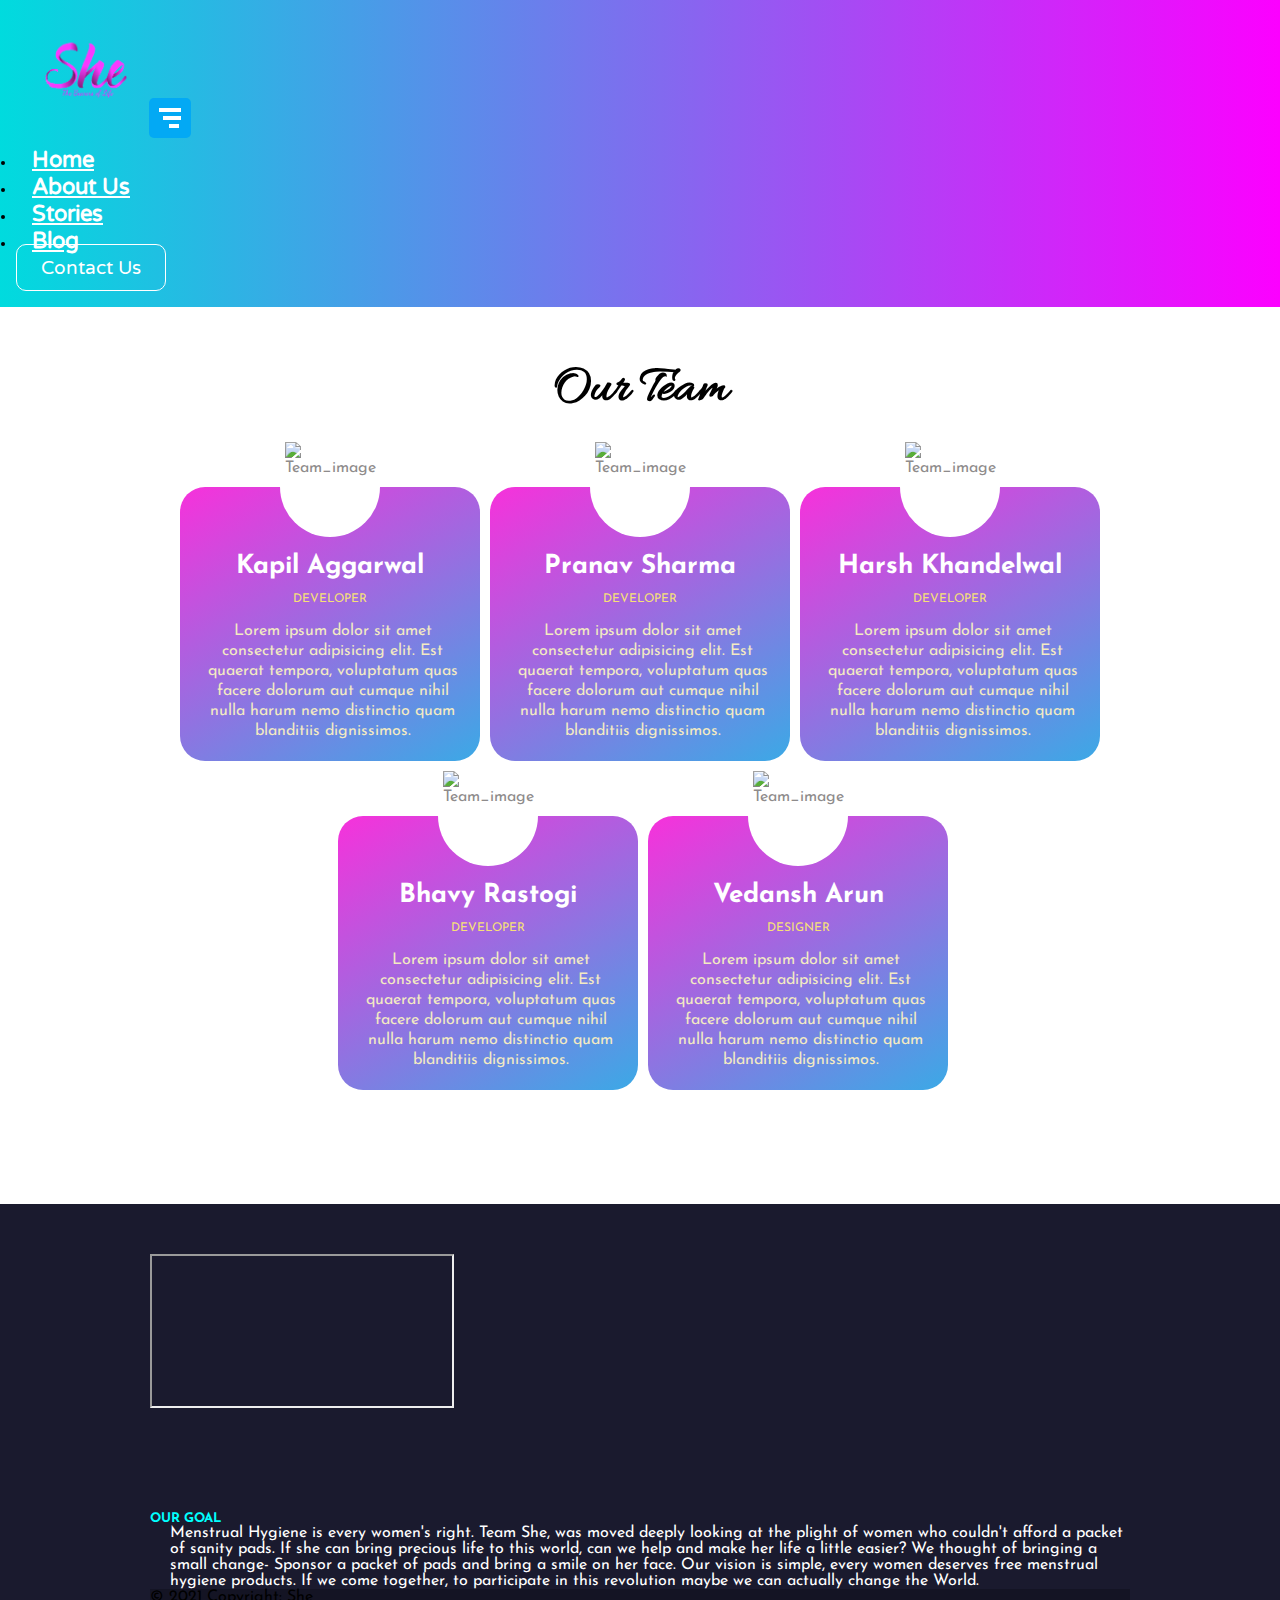
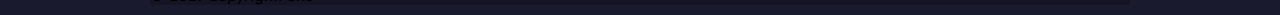
==== AboutUs.html @ 4059e91d "first commit" ====
<!DOCTYPE html>
<html lang="en" dir="ltr">
    <head>
        <meta charset="utf-8" />
        <title>She</title>
        <link
            href="https://cdn.jsdelivr.net/npm/bootstrap@5.0.0-beta1/dist/css/bootstrap.min.css"
            rel="stylesheet"
            integrity="sha384-giJF6kkoqNQ00vy+HMDP7azOuL0xtbfIcaT9wjKHr8RbDVddVHyTfAAsrekwKmP1"
            crossorigin="anonymous"
        />
        <script
            src="https://code.jquery.com/jquery-1.12.4.js"
            integrity="sha256-Qw82+bXyGq6MydymqBxNPYTaUXXq7c8v3CwiYwLLNXU="
            crossorigin="anonymous"
        ></script>
        <link rel="stylesheet" href="AboutUs.css" />
        <script
            src="https://kit.fontawesome.com/3adc49085c.js"
            crossorigin="anonymous"
        ></script>
        <style>
            .fab {
                border-radius: 100%;
            }
        </style>
    </head>
    <body>
        <header>
            <nav class="navbar navbar-expand-lg">
                <div class="container-fluid">
                    <a class="navbar-brand" href="#"
                        ><img
                            src="sheLogoFinal.png"
                            style="height: 7rem; width: 8rem"
                    /></a>
                    <button
                        class="navbar-toggler"
                        type="button"
                        data-bs-toggle="collapse"
                        data-bs-target="#navbarSupportedContent"
                        aria-controls="navbarSupportedContent"
                        aria-expanded="false"
                        aria-label="Toggle navigation"
                    >
                        <span></span>
                        <span></span>
                        <span></span>
                    </button>
                    <div
                        class="collapse navbar-collapse justify-content-between"
                        id="navbarSupportedContent"
                    >
                        <ul class="navbar-nav ms-auto mb-2 mb-lg-0">
                            <li class="nav-item">
                                <a
                                    class="nav-link active"
                                    aria-current="page"
                                    href="index.html"
                                    >Home</a
                                >
                            </li>
                            <li class="nav-item">
                                <a class="nav-link" href="#">About Us</a>
                            </li>
                            <li class="nav-item">
                                <a class="nav-link" href="info.html">Stories</a>
                            </li>
                            <li class="nav-item">
                                <a class="nav-link" href="blog.html">Blog</a>
                            </li>
                            <!-- <li class="nav-item">
                <a class="nav-link" href="#">Contact Us</a>
              </li> -->
                        </ul>
                        <ul class="navbar-nav ms-auto">
                            <button class="btn">Contact Us</button>
                        </ul>
                    </div>
                </div>
            </nav>
        </header>
        <div class="wrapper">
            <h1>Our Team</h1>
            <div class="team">
                <div class="team_member" style="margin-left: 10rem">
                    <div class="team_img">
                        <img
                            src="https://i.imgur.com/2pGPLrl.png"
                            alt="Team_image"
                        />
                    </div>
                    <h3>Kapil Aggarwal</h3>
                    <p class="role">Developer</p>
                    <p class="about-member">
                        Lorem ipsum dolor sit amet consectetur adipisicing elit.
                        Est quaerat tempora, voluptatum quas facere dolorum aut
                        cumque nihil nulla harum nemo distinctio quam blanditiis
                        dignissimos.
                    </p>
                </div>
                <div class="team_member">
                    <div class="team_img">
                        <img
                            src="https://i.imgur.com/2pGPLrl.png"
                            alt="Team_image"
                        />
                    </div>
                    <h3>Pranav Sharma</h3>
                    <p class="role">Developer</p>
                    <p class="about-member">
                        Lorem ipsum dolor sit amet consectetur adipisicing elit.
                        Est quaerat tempora, voluptatum quas facere dolorum aut
                        cumque nihil nulla harum nemo distinctio quam blanditiis
                        dignissimos.
                    </p>
                </div>
                <div class="team_member" style="margin-right: 10rem">
                    <div class="team_img">
                        <img
                            src="https://i.imgur.com/2pGPLrl.png"
                            alt="Team_image"
                        />
                    </div>
                    <h3>Harsh Khandelwal</h3>
                    <p class="role">Developer</p>
                    <p class="about-member">
                        Lorem ipsum dolor sit amet consectetur adipisicing elit.
                        Est quaerat tempora, voluptatum quas facere dolorum aut
                        cumque nihil nulla harum nemo distinctio quam blanditiis
                        dignissimos.
                    </p>
                </div>
                <div class="team_member" style="margin-left: 0.7rem">
                    <div class="team_img">
                        <img
                            src="https://i.imgur.com/2pGPLrl.png"
                            alt="Team_image"
                        />
                    </div>
                    <h3>Bhavy Rastogi</h3>
                    <p class="role">Developer</p>
                    <p class="about-member">
                        Lorem ipsum dolor sit amet consectetur adipisicing elit.
                        Est quaerat tempora, voluptatum quas facere dolorum aut
                        cumque nihil nulla harum nemo distinctio quam blanditiis
                        dignissimos.
                    </p>
                </div>
                <div class="team_member">
                    <div class="team_img">
                        <img
                            src="https://i.imgur.com/2pGPLrl.png"
                            alt="Team_image"
                        />
                    </div>
                    <h3>Vedansh Arun</h3>
                    <p class="role">Designer</p>
                    <p class="about-member">
                        Lorem ipsum dolor sit amet consectetur adipisicing elit.
                        Est quaerat tempora, voluptatum quas facere dolorum aut
                        cumque nihil nulla harum nemo distinctio quam blanditiis
                        dignissimos.
                    </p>
                </div>
            </div>
        </div>

        <section>
            <footer
                class="bg-dark text-center text-white"
                style="padding-right: 150px; padding-left: 150px"
            >
                <!--Grid row-->
                <div class="row">
                    <!--Grid column-->
                    <div class="col-lg-6">
                        <div class="ratio ratio-16x9">
                            <iframe
                                class="shadow-1-strong rounded"
                                src="https://www.youtube.com/embed/vlDzYIIOYmM"
                                title="YouTube video"
                                allowfullscreen
                            ></iframe>
                        </div>
                    </div>
                    <!--Grid column-->
                    <!--Grid column-->
                    <div class="col-lg-6 mb-4 mb-md-0">
                        <h5
                            class="text-uppercase"
                            style="margin-top: 100px; color: aqua"
                        >
                            OUR GOAL
                        </h5>

                        <p style="color: white">
                            Menstrual Hygiene is every women's right. Team She,
                            was moved deeply looking at the plight of women who
                            couldn't afford a packet of sanity pads. If she can
                            bring precious life to this world, can we help and
                            make her life a little easier? We thought of
                            bringing a small change- Sponsor a packet of pads
                            and bring a smile on her face. Our vision is simple,
                            every women deserves free menstrual hygiene
                            products. If we come together, to participate in
                            this revolution maybe we can actually change the
                            World.
                        </p>
                    </div>
                    <!--Grid column-->
                </div>
                <!--Grid row-->
                <!-- Grid container -->
                <div class="container p-4 pb-0">
                    <!-- Section: Social media -->
                    <section class="mb-4">
                        <!-- Facebook -->
                        <a
                            class="btn btn-outline-light btn-floating m-1"
                            href="#!"
                            role="button"
                            ><i class="fab fa-facebook-f"></i
                        ></a>

                        <!-- Twitter -->
                        <a
                            class="btn btn-outline-light btn-floating m-1"
                            href="#!"
                            role="button"
                            ><i
                                class="fab fa-twitter"
                                style="border-radius: 100px"
                            ></i
                        ></a>

                        <!-- Google -->
                        <a
                            class="btn btn-outline-light btn-floating m-1"
                            href="#!"
                            role="button"
                            ><i class="fab fa-google"></i
                        ></a>

                        <!-- Instagram -->
                        <a
                            class="btn btn-outline-light btn-floating m-1"
                            href="#!"
                            role="button"
                            ><i class="fab fa-instagram"></i
                        ></a>

                        <!-- Linkedin -->
                        <a
                            class="btn btn-outline-light btn-floating m-1"
                            href="#!"
                            role="button"
                            ><i class="fab fa-linkedin-in"></i
                        ></a>

                        <!-- Github -->
                        <a
                            class="btn btn-outline-light btn-floating m-1"
                            href="#!"
                            role="button"
                            ><i class="fab fa-github"></i
                        ></a>
                    </section>
                    <!-- Section: Social media -->
                </div>
                <!-- Grid container -->

                <!-- Copyright -->
                <div
                    class="text-center p-3"
                    style="background-color: rgba(0, 0, 0, 0.2)"
                >
                    © 2021 Copyright: She
                    <a class="text-white" href="https://mdbootstrap.com/"> </a>
                </div>
                <!-- Copyright -->
            </footer>
        </section>
    </body>
</html>
---- AboutUs.css ----
@import url('https://fonts.googleapis.com/css2?family=Pacifico&family=Roboto:wght@100&display=swap');
@import url('https://fonts.googleapis.com/css2?family=Roboto:wght@100&display=swap');
@import url('https://fonts.googleapis.com/css2?family=Varela+Round&display=swap');
@import url('https://fonts.googleapis.com/css?family=Allura|Josefin+Sans');
* {
  margin: 0;
  padding: 0;
  box-sizing: border-box;
}
body{
  background: #f3eac2;
}

/* header --starts here */
.navbar {
  background: linear-gradient(to left, #fc00ff, #00dbde);
  padding: 1rem 1rem;
}

.navbar .navbar-brand {
  font-size: 2.5rem;
  color: #fc00ff;
  font-family: 'Pacifico', cursive;
}

.navbar .navbar-brand a {
  padding: 1rem 0;
  display: block;
  text-decoration: none;
}

.navbar-toggler {
  background-color: #03a9f4;
  border: none;
  border-radius: 5px;
  padding: 10px 10px;
}

.navbar-toggler span {
  display: block;
  width: 22px;
  height: 4px;
  background: #fff;
}

.navbar-toggler span+span {
  margin-top: 4px;
  width: 18px;
  margin-left: 4px;
}

.navbar-toggler span+span+span {
  width: 10px;
  margin-left: 10px;
}

.navbar .navbar-nav .nav-link {
  padding: 1rem 1rem;
  font-size: 1.4rem;
  position: relative;
  color: white;
  /* font-family: 'Roboto', sans-serif; */
  font-family: 'Varela Round', sans-serif;
  font-weight: 900;
}

.navbar .navbar-nav .nav-link:hover {
  border-top: 4px solid #03a9f4;
}

.navbar .navbar-nav button {
  padding: 1rem 0;
}

.navbar .navbar-nav .btn {
  background-color: transparent;
  color: white;
  border-radius: 10px;
  padding: 0.7rem 1.5rem;
  border: 1px solid #fff;
  outline: none;
  cursor: pointer;
  font-size: 1.2rem;
  margin-top: -10px;
  font-family: 'Varela Round', sans-serif;
}

.navbar .navbar-nav .btn:hover {
  background-color: white;
  color: #03a9f4;
}

@media only screen and (min-width:1024px) {
  .blurrycontent {
    padding: 1rem;
    top: 0;
    left: 0;
    width: 100%;
    height: 5rem;
    overflow: visible;
    position: fixed;
    box-shadow: 5px 5px 2px linear-gradient(to left, #fc00ff, #00dbde);
    z-index: 16;
  }

  .blurrycontent .navbar .nav-link {
    margin-bottom: 10px;
  }

  .blurrycontent .navbar {
    height: 9.8rem;
  }

  .blurrycontent .navbar .navbar-brand {
    margin-top: 15px;
  }
}

/* header --ends here */
.about{
  margin-top: 3%;
  margin-left: 50%;
  margin-bottom: 2%;
  font-size: 3em;
  color:#1a1a2e;
}
p{
  margin-left: 2%;
}


/* footer Section */
footer{
  padding: 10px;
  background-color: #1a1a2e;
  margin-top: 5%;
}
.row{
  margin-top: 40px;
}
footer .row .explore h1{
  color: white;
  justify-content: center;
  margin-bottom: 3%;
  margin-left: 30%;

}
footer .row .explore a{
  color: white;
  text-decoration: none;
  margin-left: 30%;
}
 .explore a:hover{
  text-shadow: 1px 1px 1px white;
  justify-content: center;
  border-radius: 5px;
}
footer .row .touch h1{
  color: white;
}
footer .row .touch .foot a:hover{
  text-decoration: underline;
}
footer .row .touch .foot .footer-icons{
  margin-left: 20px;
  font-size: 30px;
  margin-top: 20px;
  text-decoration: none;
}

footer .Copyright{
  margin-bottom: 40px;
  margin-top:  50px;
  font-size: 1.2rem;
  font-family: cursive;
  color: white;
  text-align: center;
}

*{
  margin: 0;
  padding: 0;
  box-sizing: border-box;
}

body{
  background: white;
  font-family: 'Josefin Sans', sans-serif;
}

.wrapper{
  margin-top: 50px;
}

.wrapper h1{
  font-family: 'Allura', cursive;
  font-size: 52px;
  margin-bottom: 60px;
  text-align: center;
}

.team{
  display: flex;
  justify-content: center;
  width: auto;
  text-align: center;
  flex-wrap: wrap;
}

.team .team_member{
  background: linear-gradient(150deg, #f731db, #3BA9E6 100%);
  margin: 5px;
  margin-bottom: 50px;
  width: 300px;
  padding: 20px;
  line-height: 20px;
  border-radius: 25px;
  color: #8e8b8b;  
  position: relative;
}

.team .team_member h3{
  color: white;
  font-size: 26px;
  margin-top: 50px;
}

.team .team_member p.role{
  color: #F7E077;
  margin: 12px 0;
  font-size: 12px;
  text-transform: uppercase;
}

.team .team_member .team_img{
  position: absolute;
  top: -50px;
  left: 50%;
  transform: translateX(-50%);
  width: 100px;
  height: 100px;
  border-radius: 50%;
  background: #fff;
}

.team .team_member .team_img img{
  width: 100px;
  height: 100px;
  padding: 5px;
}
.about-member{
  color: #f3eac2;
}

#socialMedia {
  background-color: #1C6CB5;
  color: white;
}

.social-media {
  color: white;
}

#socialMedia {
  padding: 100px;
}

#Footer {
  background-color: #1C2331;
  color: white;
  padding: 0 50px;
}

#line1 {
  background-color:#1C6CB5;
  height: 1px;
}

#line2 {
  background-color:#1C6CB5;
  height: 1px;
}

#line3 {
  background-color:#1C6CB5;
  height: 1px;
}

#line4 {
  background-color:#1C6CB5;
  height: 1px;
}

#Copyright {
  background-color: #161C27;
  color: white;
}

.sizedBox {
  height: 30px;
}
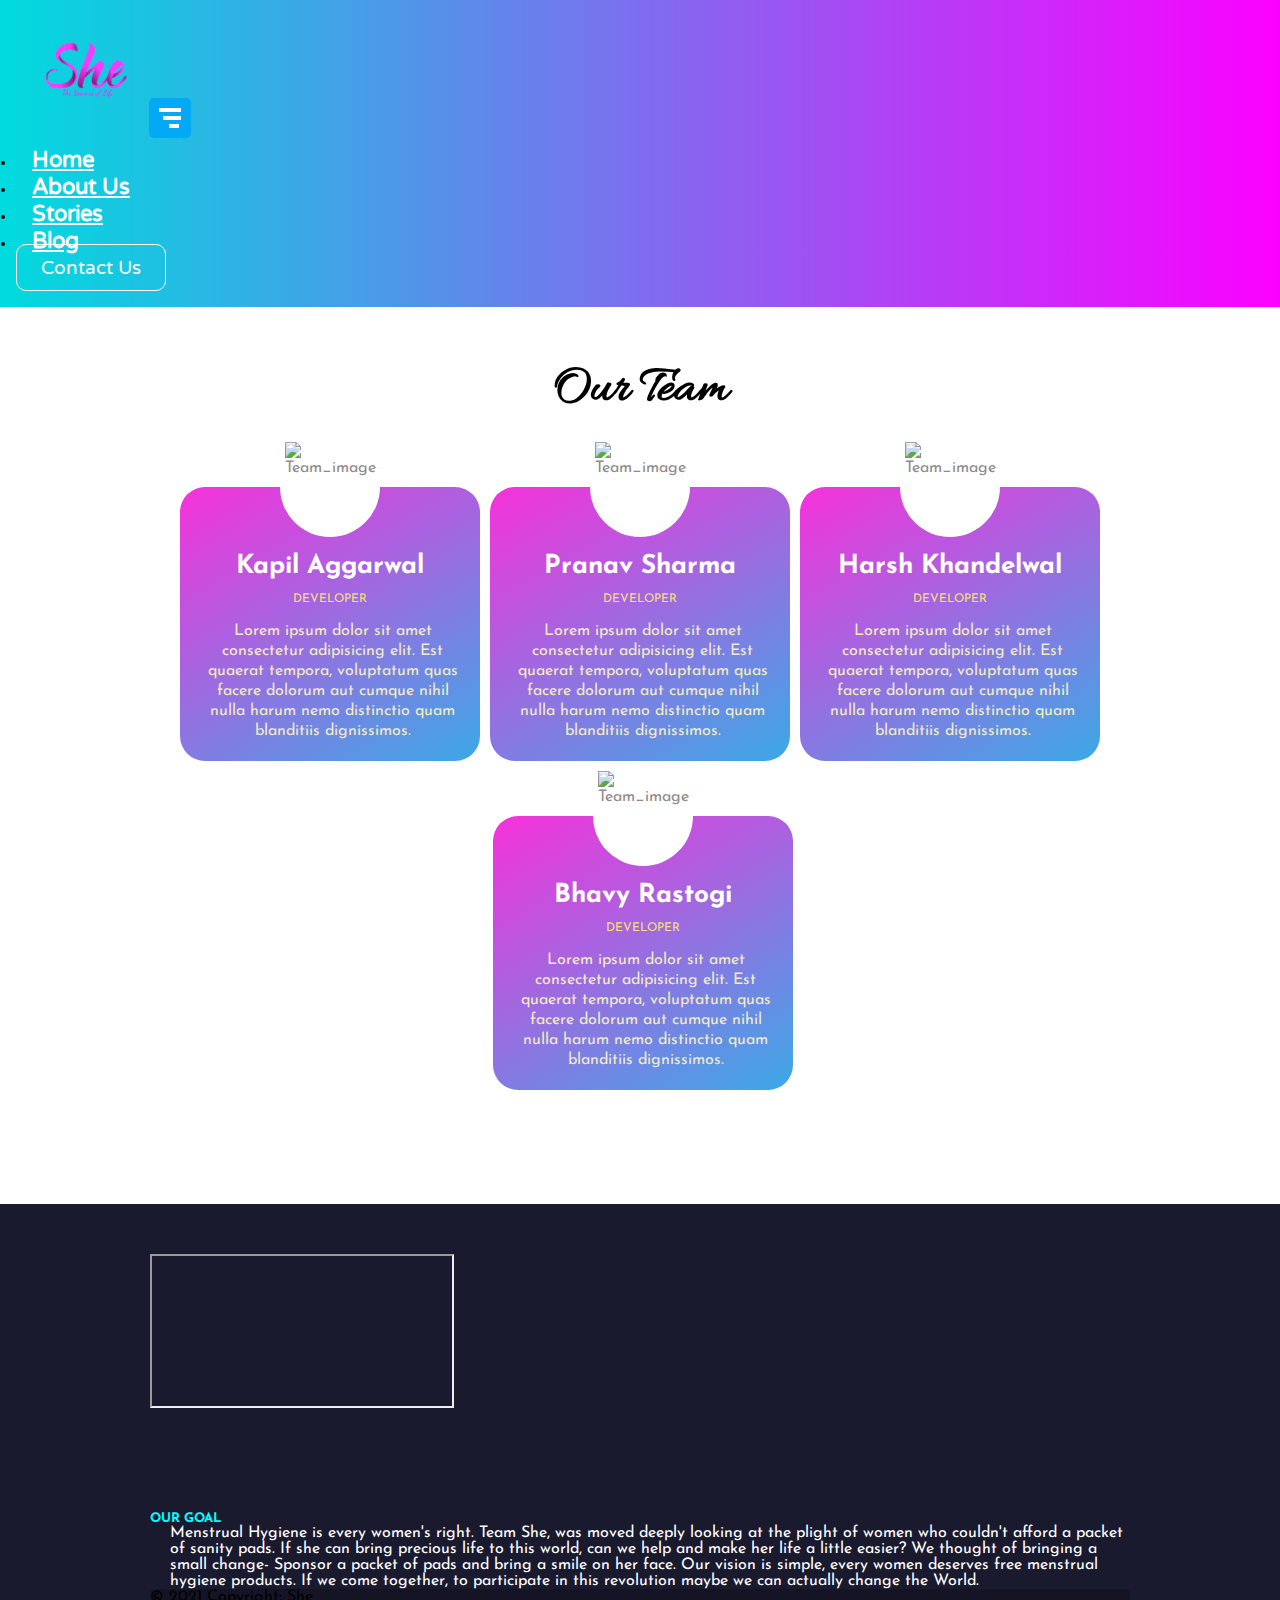
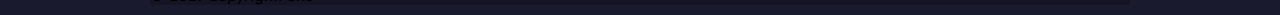
==== commit 9c77a4f1: ".." ====
--- a/AboutUs.html
+++ b/AboutUs.html
@@ -56,7 +56,7 @@
                                 <a
                                     class="nav-link active"
                                     aria-current="page"
-                                    href="index.html"
+                                    href="/"
                                     >Home</a
                                 >
                             </li>
@@ -140,22 +140,6 @@
                     </div>
                     <h3>Bhavy Rastogi</h3>
                     <p class="role">Developer</p>
-                    <p class="about-member">
-                        Lorem ipsum dolor sit amet consectetur adipisicing elit.
-                        Est quaerat tempora, voluptatum quas facere dolorum aut
-                        cumque nihil nulla harum nemo distinctio quam blanditiis
-                        dignissimos.
-                    </p>
-                </div>
-                <div class="team_member">
-                    <div class="team_img">
-                        <img
-                            src="https://i.imgur.com/2pGPLrl.png"
-                            alt="Team_image"
-                        />
-                    </div>
-                    <h3>Vedansh Arun</h3>
-                    <p class="role">Designer</p>
                     <p class="about-member">
                         Lorem ipsum dolor sit amet consectetur adipisicing elit.
                         Est quaerat tempora, voluptatum quas facere dolorum aut
